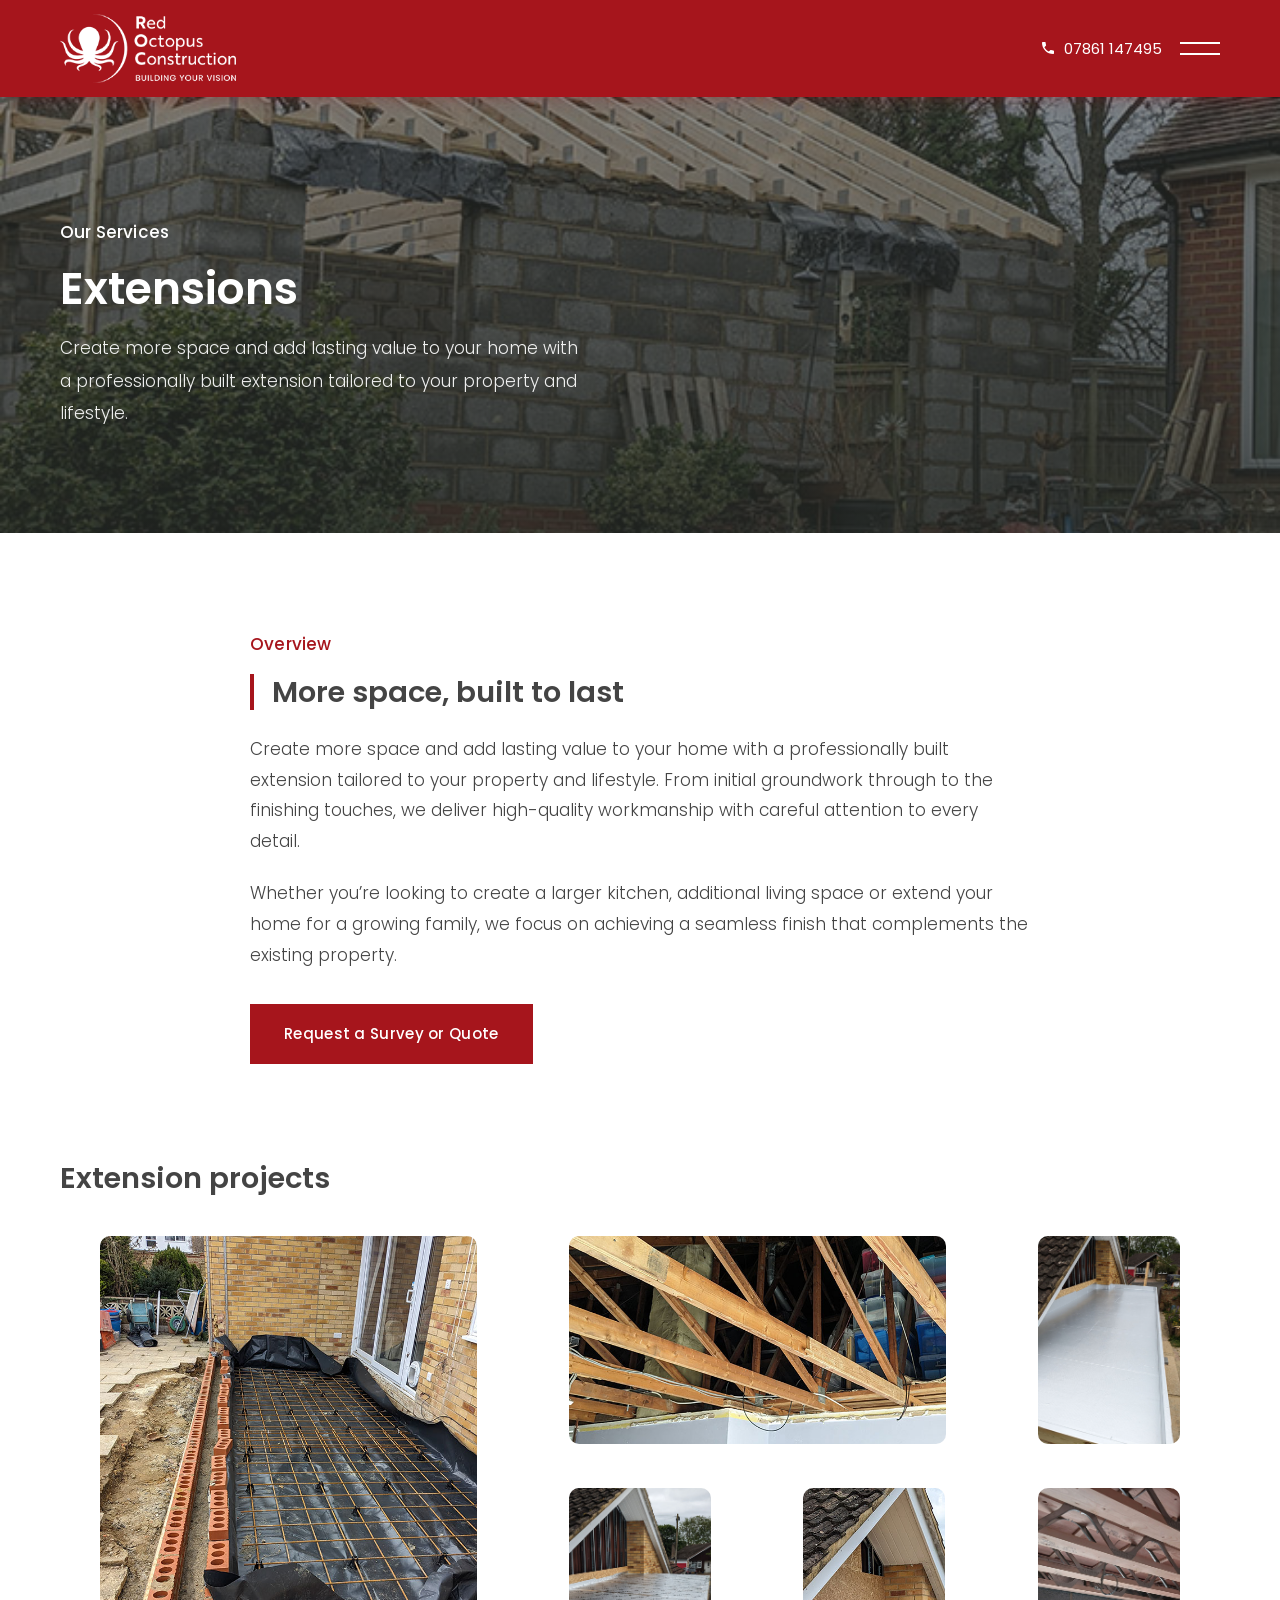
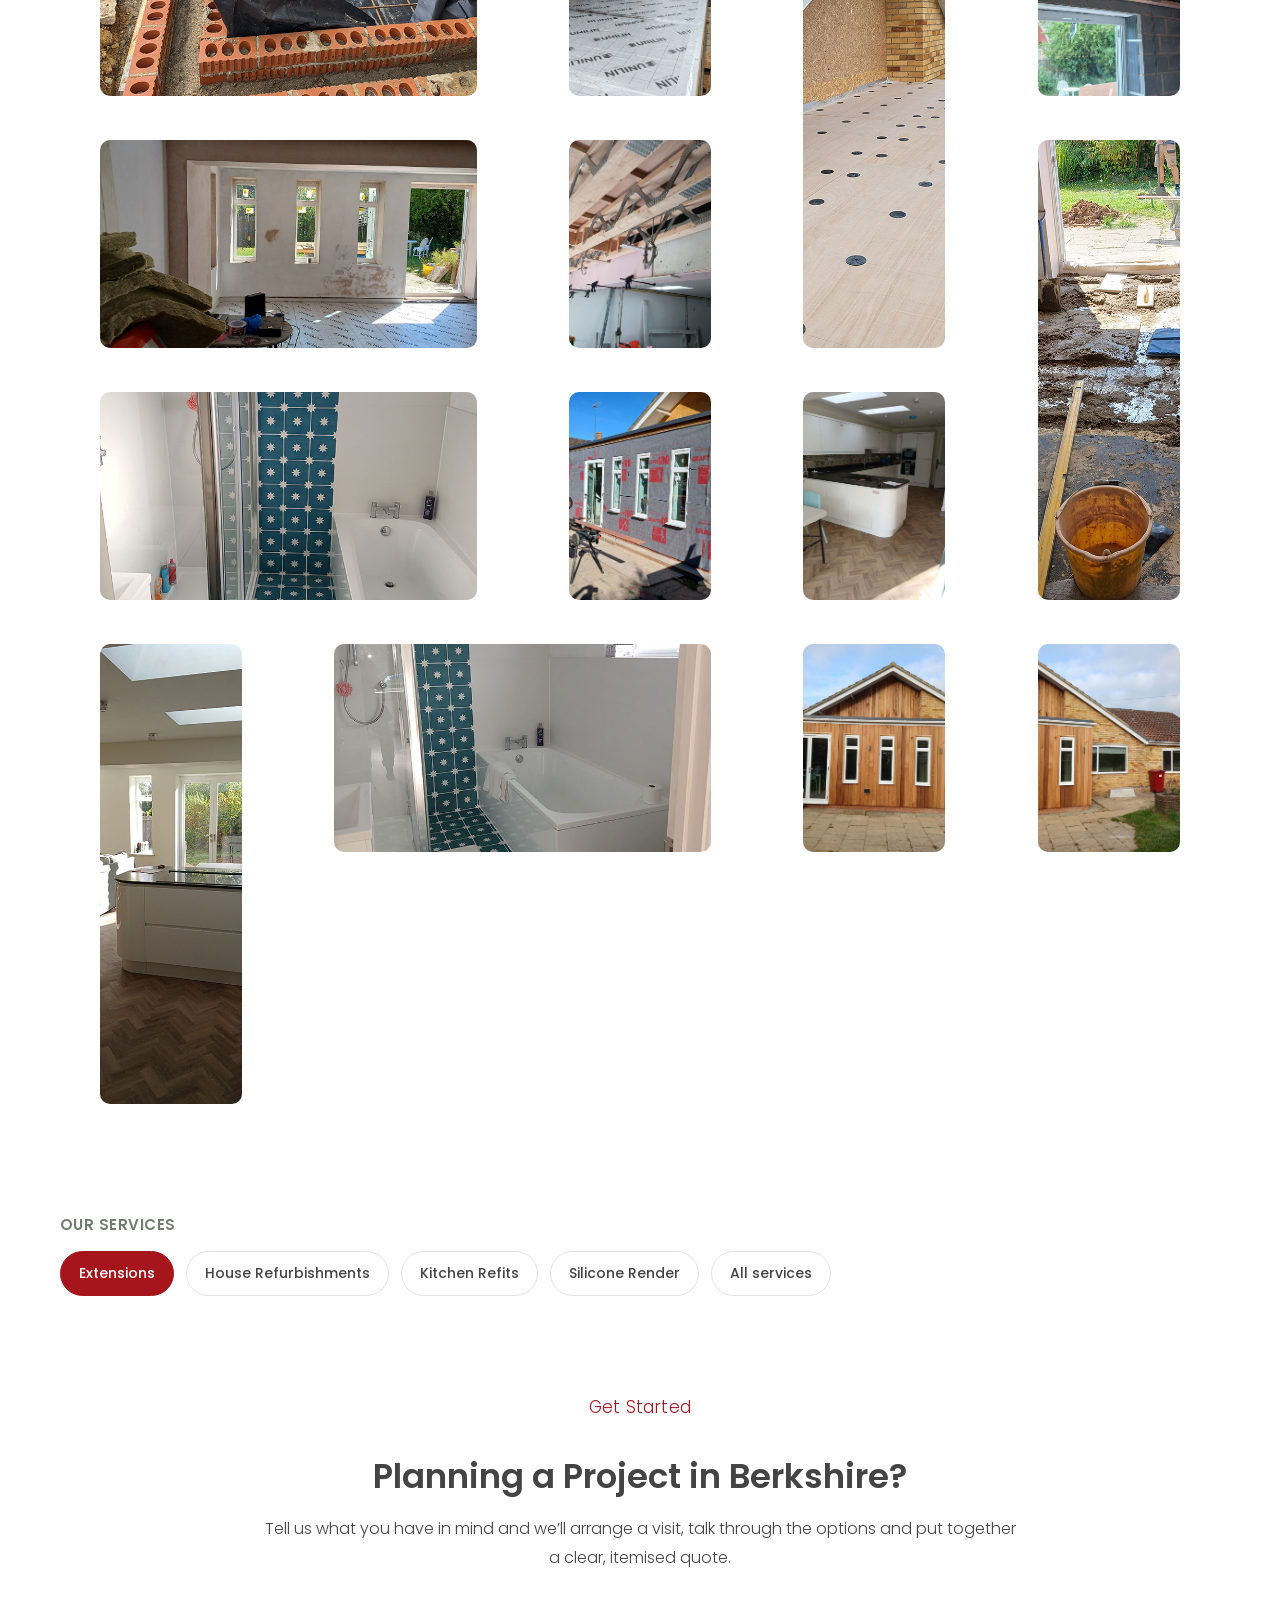
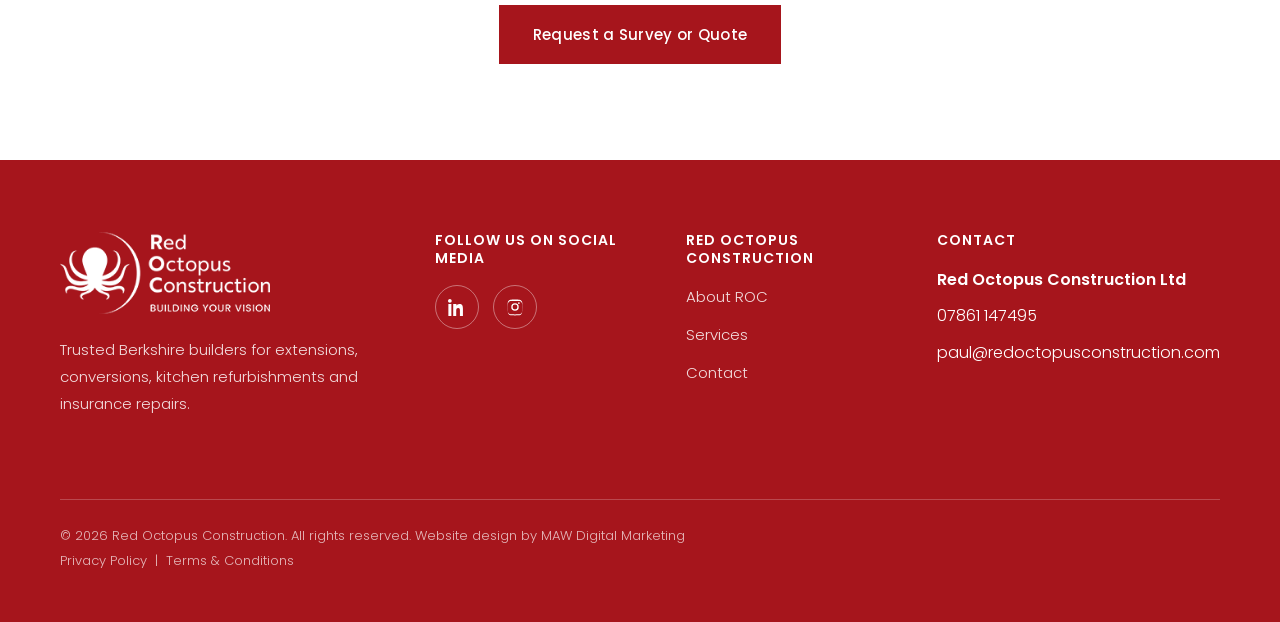
==== extensions.html @ 02b02477 "Initial commit: Red Octopus Construction website Static site (hand-written HTML/CSS, shared styles.c" ====
<!DOCTYPE html>
<html lang="en">
<head>
<meta charset="UTF-8" />
<meta name="viewport" content="width=device-width, initial-scale=1" />
<title>Extensions &mdash; Red Octopus Construction</title>
<meta name="description" content="Professionally built home extensions in Berkshire by Red Octopus Construction, from groundwork to finishing touches." />
<link rel="preconnect" href="https://fonts.googleapis.com" />
<link rel="preconnect" href="https://fonts.gstatic.com" crossorigin />
<link href="https://fonts.googleapis.com/css2?family=Poppins:ital,wght@0,300;0,400;0,500;0,600;0,700;1,400&display=swap" rel="stylesheet" />
<link rel="stylesheet" href="styles.css" />
</head>
<body>
<div class="page">

  <!-- header -->
  <header class="site-header">
    <div class="inner">
      <a class="site-header__link" href="index.html" aria-label="Red Octopus Construction — home">
        <img class="site-header__logo" src="brand_assets/red_octopus_logo_footer.png" alt="Red Octopus Construction" />
      </a>
      <div class="site-header__right">
        <a class="site-header__phone" href="tel:07861147495">
          <svg viewBox="0 0 24 24" aria-hidden="true"><path d="M6.6 10.8c1.4 2.8 3.8 5.1 6.6 6.6l2.2-2.2c.3-.3.7-.4 1-.2 1.1.4 2.3.6 3.6.6.6 0 1 .4 1 1V20c0 .6-.4 1-1 1C10.6 21 3 13.4 3 4c0-.6.4-1 1-1h3.5c.6 0 1 .4 1 1 0 1.2.2 2.4.6 3.6.1.4 0 .8-.3 1L6.6 10.8z"/></svg>
          07861 147495
        </a>
        <button class="menu-btn" type="button" aria-label="Open menu">
          <span></span><span></span>
        </button>
      </div>
    </div>
  </header>

  <!-- page banner -->
  <section class="subhero">
    <div class="subhero__bg" aria-hidden="true" style="background-image:url('brand_assets/extensions.jpg')"></div>
    <div class="inner">
      <p class="eyebrow eyebrow--light">Our Services</p>
      <h1>Extensions</h1>
      <p class="subhero__lead">Create more space and add lasting value to your home with a professionally built extension tailored to your property and lifestyle.</p>
    </div>
  </section>

  <!-- overview -->
  <section class="svcpage">
    <div class="inner">
      <p class="eyebrow">Overview</p>
      <h2 class="h2 h2--rule">More space, built to last</h2>
      <p class="svcpage__lead">Create more space and add lasting value to your home with a professionally built extension tailored to your property and lifestyle. From initial groundwork through to the finishing touches, we deliver high-quality workmanship with careful attention to every detail.</p>
      <p class="svcpage__lead">Whether you&rsquo;re looking to create a larger kitchen, additional living space or extend your home for a growing family, we focus on achieving a seamless finish that complements the existing property.</p>
      <a class="btn btn--primary" href="index.html#quote">Request a Survey or Quote</a>
    </div>
  </section>

  <!-- gallery -->
  <section class="pgallery-wrap">
    <div class="inner">
      <h2 class="h2">Extension projects</h2>
      <div class="pgallery">
        <figure><img src="extensions/extensions01.jpg" alt="Extension work by Red Octopus Construction, photo 1" loading="lazy" /></figure>
        <figure><img src="extensions/extensions02.jpg" alt="Extension work by Red Octopus Construction, photo 2" loading="lazy" /></figure>
        <figure><img src="extensions/extensions03.jpg" alt="Extension work by Red Octopus Construction, photo 3" loading="lazy" /></figure>
        <figure><img src="extensions/extensions04.jpg" alt="Extension work by Red Octopus Construction, photo 4" loading="lazy" /></figure>
        <figure><img src="extensions/extensions05.jpg" alt="Extension work by Red Octopus Construction, photo 5" loading="lazy" /></figure>
        <figure><img src="extensions/extensions06.jpg" alt="Extension work by Red Octopus Construction, photo 6" loading="lazy" /></figure>
        <figure><img src="extensions/extensions07.jpg" alt="Extension work by Red Octopus Construction, photo 7" loading="lazy" /></figure>
        <figure><img src="extensions/extensions08.jpg" alt="Extension work by Red Octopus Construction, photo 8" loading="lazy" /></figure>
        <figure><img src="extensions/extensions09.jpg" alt="Extension work by Red Octopus Construction, photo 9" loading="lazy" /></figure>
        <figure><img src="extensions/extensions10.jpg" alt="Extension work by Red Octopus Construction, photo 10" loading="lazy" /></figure>
        <figure><img src="extensions/extensions11.jpg" alt="Extension work by Red Octopus Construction, photo 11" loading="lazy" /></figure>
        <figure><img src="extensions/extensions12.jpg" alt="Extension work by Red Octopus Construction, photo 12" loading="lazy" /></figure>
        <figure><img src="extensions/extensions13.jpg" alt="Extension work by Red Octopus Construction, photo 13" loading="lazy" /></figure>
        <figure><img src="extensions/extensions14.jpg" alt="Extension work by Red Octopus Construction, photo 14" loading="lazy" /></figure>
        <figure><img src="extensions/extensions15.jpg" alt="Extension work by Red Octopus Construction, photo 15" loading="lazy" /></figure>
        <figure><img src="extensions/extensions16.jpg" alt="Extension work by Red Octopus Construction, photo 16" loading="lazy" /></figure>
      </div>
    </div>
  </section>

  <!-- other services -->
  <section class="svclinks">
    <div class="inner">
      <h2>Our services</h2>
      <ul>
        <li><a href="extensions.html" aria-current="page">Extensions</a></li>
        <li><a href="house-refurbishments.html">House Refurbishments</a></li>
        <li><a href="kitchen-refits.html">Kitchen Refits</a></li>
        <li><a href="silicone-render.html">Silicone Render</a></li>
        <li><a href="services.html">All services</a></li>
      </ul>
    </div>
  </section>

  <!-- cta -->
  <section class="insurance">
    <div class="inner">
      <p class="eyebrow">Get Started</p>
      <h2 class="h2">Planning a Project in Berkshire?</h2>
      <p>Tell us what you have in mind and we&rsquo;ll arrange a visit, talk through the options and put together a clear, itemised quote.</p>
      <a class="btn btn--primary" href="index.html#quote">Request a Survey or Quote</a>
    </div>
  </section>

  <!-- footer -->
  <footer class="site-footer" id="contact">
    <div class="inner">
      <div class="site-footer__brand">
        <img class="site-footer__logo" src="brand_assets/red_octopus_logo_footer.png" alt="Red Octopus Construction" />
        <p class="site-footer__tag">Trusted Berkshire builders for extensions, conversions, kitchen refurbishments and insurance repairs.</p>
      </div>

      <div class="fgroup">
        <h4>Follow Us on Social Media</h4>
        <div class="fsocial">
          <a href="#" aria-label="LinkedIn">
            <svg viewBox="0 0 24 24" aria-hidden="true"><path d="M4.98 3.5A2.5 2.5 0 1 1 0 3.5a2.5 2.5 0 0 1 4.98 0zM.5 8h4V24h-4V8zm7 0h3.8v2.2h.05c.53-1 1.83-2.2 3.77-2.2 4.03 0 4.78 2.65 4.78 6.1V24h-4v-6.9c0-1.65-.03-3.77-2.3-3.77-2.3 0-2.65 1.8-2.65 3.65V24h-4V8z"/></svg>
          </a>
          <a href="#" aria-label="Instagram">
            <svg viewBox="0 0 24 24" aria-hidden="true"><path d="M12 2.16c3.2 0 3.58.01 4.85.07 1.17.05 1.8.25 2.23.42.56.22.96.48 1.38.9.42.42.68.82.9 1.38.17.42.37 1.06.42 2.23.06 1.27.07 1.65.07 4.85s-.01 3.58-.07 4.85c-.05 1.17-.25 1.8-.42 2.23-.22.56-.48.96-.9 1.38-.42.42-.82.68-1.38.9-.42.17-1.06.37-2.23.42-1.27.06-1.65.07-4.85.07s-3.58-.01-4.85-.07c-1.17-.05-1.8-.25-2.23-.42a3.7 3.7 0 0 1-1.38-.9 3.7 3.7 0 0 1-.9-1.38c-.17-.42-.37-1.06-.42-2.23-.06-1.27-.07-1.65-.07-4.85s.01-3.58.07-4.85c.05-1.17.25-1.8.42-2.23.22-.56.48-.96.9-1.38.42-.42.82-.68 1.38-.9.42-.17 1.06-.37 2.23-.42C8.42 2.17 8.8 2.16 12 2.16zm0 1.8c-3.15 0-3.5.01-4.74.07-1.14.05-1.76.24-2.17.4-.55.21-.94.47-1.35.88-.41.41-.67.8-.88 1.35-.16.41-.35 1.03-.4 2.17-.06 1.24-.07 1.6-.07 4.74s.01 3.5.07 4.74c.05 1.14.24 1.76.4 2.17.21.55.47.94.88 1.35.41.41.8.67 1.35.88.41.16 1.03.35 2.17.4 1.24.06 1.6.07 4.74.07s3.5-.01 4.74-.07c1.14-.05 1.76-.24 2.17-.4.55-.21.94-.47 1.35-.88.41-.41.67-.8.88-1.35.16-.41.35-1.03.4-2.17.06-1.24.07-1.6.07-4.74s-.01-3.5-.07-4.74c-.05-1.14-.24-1.76-.4-2.17a3.6 3.6 0 0 0-.88-1.35 3.6 3.6 0 0 0-1.35-.88c-.41-.16-1.03-.35-2.17-.4-1.24-.06-1.6-.07-4.74-.07zm0 3.06a4.98 4.98 0 1 1 0 9.96 4.98 4.98 0 0 1 0-9.96zm0 8.22a3.24 3.24 0 1 0 0-6.48 3.24 3.24 0 0 0 0 6.48zm6.34-8.42a1.16 1.16 0 1 1-2.32 0 1.16 1.16 0 0 1 2.32 0z"/></svg>
          </a>
        </div>
      </div>

      <div class="fgroup">
        <h4>Red Octopus Construction</h4>
        <nav class="fnav">
          <a href="index.html#about">About ROC</a>
          <a href="services.html">Services</a>
          <a href="index.html#quote">Contact</a>
        </nav>
      </div>

      <div class="fgroup fcontact">
        <h4>Contact</h4>
        <span>Red Octopus Construction Ltd</span>
        <a href="tel:07861147495">07861 147495</a>
        <a href="mailto:paul@redoctopusconstruction.com">paul@redoctopusconstruction.com</a>
      </div>

      <p class="site-footer__legal">
        &copy; 2026 Red Octopus Construction. All rights reserved. Website design by MAW Digital Marketing<br />
        <a href="#">Privacy Policy</a> &nbsp;|&nbsp; <a href="#">Terms &amp; Conditions</a>
      </p>
    </div>
  </footer>

</div>
</body>
</html>
---- styles.css ----
:root{
  /* brand kit palette */
  --red:#a6151c;
  --red-dark:#8c1117;
  --sage:#9ba297;
  --sage-dark:#727d72;
  --ink:#444444;
  --white:#ffffff;
  --soft:#f1f2f0;
  --hairline:#e2e4e0;

  --ff:'Poppins','Helvetica Neue',Helvetica,Arial,sans-serif;

  --pad-x:24px;
  --sec-y:66px;
  --maxw:1160px;
}

*,*::before,*::after{box-sizing:border-box;}
html{-webkit-text-size-adjust:100%;}
html,body{overflow-x:hidden;}
body{
  margin:0;
  width:100%;
  max-width:100%;
  font-family:var(--ff);
  font-size:16px;
  font-weight:400;
  line-height:1.8;
  color:var(--ink);
  background:var(--white);
  -webkit-font-smoothing:antialiased;
  -moz-osx-font-smoothing:grayscale;
}
img{display:block;max-width:100%;}
a{color:inherit;text-decoration:none;}
h1,h2,h3,h4{font-family:var(--ff);color:var(--ink);margin:0;line-height:1.25;font-weight:600;overflow-wrap:break-word;}
p{margin:0;overflow-wrap:break-word;}

.page{width:100%;position:relative;overflow:hidden;background:var(--white);}
.inner{width:100%;max-width:var(--maxw);margin:0 auto;}

/* shared bits ---------------------------------------------------- */
.eyebrow{
  font-family:var(--ff);
  font-weight:500;
  font-size:17px;
  letter-spacing:.01em;
  color:var(--red);
  margin:0 0 14px;
}
.eyebrow--light{color:#fff;}
.h2{
  font-weight:600;
  font-size:29px;
  line-height:1.25;
  letter-spacing:0;
  margin:0 0 24px;
}
.h2--rule{
  border-left:4px solid var(--red);
  padding-left:18px;
}
.btn{
  display:inline-block;
  font-family:var(--ff);
  font-weight:500;
  font-size:15px;
  line-height:1.3;
  padding:20px 34px;
  border:0;
  border-radius:0;
  cursor:pointer;
  text-align:left;
  letter-spacing:.02em;
  transition:transform .25s ease, background-color .25s ease, color .25s ease;
}
.btn--primary{background:var(--red);color:#fff;}
.btn--primary:hover{background:var(--red-dark);transform:translateY(-2px);}
.btn--light{background:#fff;color:var(--red);}
.btn--light:hover{transform:translateY(-2px);color:var(--red-dark);}
a:focus-visible,button:focus-visible,input:focus-visible,select:focus-visible,textarea:focus-visible{outline:2px solid var(--red);outline-offset:3px;}

.icon{width:58px;height:58px;stroke:var(--red);stroke-width:1.5;fill:none;stroke-linecap:round;stroke-linejoin:round;}

/* header -------------------------------------------------------- */
.site-header{
  position:relative;
  z-index:5;
  background:var(--red);
  padding:14px var(--pad-x);
  box-shadow:0 6px 20px -10px rgba(140,17,23,.55);
}
.site-header .inner{
  display:flex;
  align-items:center;
  justify-content:space-between;
  gap:14px;
}
.site-header__logo{width:150px;flex:none;}
.site-header__link{display:inline-flex;}
.site-header__link:focus-visible{outline:2px solid #fff;outline-offset:4px;}
.site-header__right{display:flex;align-items:center;gap:18px;}
.site-header__phone{
  display:inline-flex;align-items:center;gap:8px;
  color:#fff;font-family:var(--ff);font-weight:400;font-size:15px;white-space:nowrap;
}
.site-header__phone svg{width:16px;height:16px;fill:#fff;flex:none;}
.site-header__phone:hover{color:rgba(255,255,255,.72);}
.menu-btn{
  background:none;border:0;padding:10px 0;cursor:pointer;
  display:flex;flex-direction:column;gap:9px;width:40px;flex:none;
}
.menu-btn span{display:block;height:2px;width:100%;background:#fff;}

/* hero --------------------------------------------------------- */
.hero{
  position:relative;
  color:#fff;
  padding:84px var(--pad-x) 52px;
  overflow:hidden;
  isolation:isolate;
}
.hero__slides{position:absolute;inset:0;z-index:-2;background:#3a3d3a;}
.hero__slide{
  position:absolute;inset:0;
  background-size:cover;background-position:center;
  opacity:0;
  transition:opacity 1.1s ease;
}
.hero__slide.is-active{opacity:1;}
.hero::before{
  content:"";position:absolute;inset:0;z-index:-1;
  background:linear-gradient(180deg, rgba(52,56,52,.5), rgba(38,42,38,.76));
}
.hero h1{
  font-weight:600;
  font-size:32px;
  line-height:1.3;
  color:#fff;
  margin:0 0 20px;
  max-width:640px;
}
.hero__lead{
  font-size:15px;
  font-weight:300;
  line-height:1.9;
  color:rgba(255,255,255,.92);
  margin:0 0 36px;
  max-width:520px;
}
.hero__actions{display:flex;flex-direction:column;align-items:flex-start;gap:14px;}
.hero__actions .btn{width:88%;}
.hero__nav{
  display:flex;gap:16px;justify-content:flex-end;margin-top:34px;
}
.round-btn{
  width:60px;height:60px;border-radius:50%;background:#fff;border:0;
  display:flex;align-items:center;justify-content:center;cursor:pointer;
  transition:transform .25s ease;
}
.round-btn:hover{transform:translateY(-2px);}
.round-btn svg{width:22px;height:22px;stroke:var(--red);stroke-width:2;fill:none;stroke-linecap:round;stroke-linejoin:round;}

/* sub-page banner (interior pages) ---------------------------- */
.subhero{
  position:relative;
  color:#fff;
  padding:76px var(--pad-x) 62px;
  background:#3a3d3a;
  overflow:hidden;
  isolation:isolate;
}
.subhero__bg{
  position:absolute;inset:0;z-index:-2;
  background-size:cover;background-position:center;
}
.subhero::before{
  content:"";position:absolute;inset:0;z-index:-1;
  background:linear-gradient(180deg, rgba(52,56,52,.55), rgba(38,42,38,.8));
}
.subhero h1{
  font-weight:600;
  font-size:32px;
  line-height:1.25;
  color:#fff;
  margin:0 0 16px;
  max-width:640px;
}
.subhero__lead{
  font-size:15px;
  font-weight:300;
  line-height:1.9;
  color:rgba(255,255,255,.92);
  margin:0;
  max-width:520px;
}

/* about ------------------------------------------------------- */
.about{
  position:relative;
  padding:var(--sec-y) var(--pad-x);
  background:linear-gradient(180deg, var(--soft) 0%, #ffffff 58%);
  overflow:hidden;
}
.about__head{display:flex;flex-direction:column;align-items:center;text-align:center;margin-bottom:18px;}
.about__eyebrow{
  display:inline-flex;align-items:center;gap:8px;
  font-family:var(--ff);font-weight:500;font-size:13px;letter-spacing:.14em;
  text-transform:uppercase;color:var(--red);margin-bottom:12px;
}
.about__eyebrow svg{width:15px;height:15px;stroke:currentColor;stroke-width:2;fill:none;stroke-linecap:round;stroke-linejoin:round;}
.about__title{font-weight:300;font-size:36px;letter-spacing:-.01em;color:var(--ink);margin:0 0 16px;}
.about__rule{display:block;width:88px;height:3px;background:var(--red);}
.about.anim-armed .about__rule{width:0;}
.about.anim-armed.is-in .about__rule{width:88px;transition:width .9s ease .15s;}

.about__intro{
  max-width:620px;margin:0 auto 54px;text-align:center;
  font-weight:300;color:var(--ink);
}

.about__grid{display:grid;grid-template-columns:1fr;gap:42px;}
.about__col{display:flex;flex-direction:column;gap:38px;}

/* strength / service item */
.svc{display:flex;flex-direction:column;}
.svc__head{display:flex;align-items:center;gap:14px;margin-bottom:12px;}
.svc__icon{
  position:relative;flex:none;
  width:48px;height:48px;border-radius:12px;
  background:rgba(166,21,28,.10);
  display:flex;align-items:center;justify-content:center;
  color:var(--red);
  transition:background-color .3s ease, transform .3s ease;
}
.svc__icon svg{width:22px;height:22px;stroke:currentColor;stroke-width:1.6;fill:none;stroke-linecap:round;stroke-linejoin:round;}
.svc:hover .svc__icon{background:rgba(166,21,28,.18);transform:rotate(-6deg);}
.svc__head h3{font-size:19px;font-weight:600;color:var(--ink);transition:color .3s ease;}
.svc:hover .svc__head h3{color:var(--red);}
.svc__text{margin:0;padding-left:62px;font-size:14px;font-weight:300;line-height:1.7;color:var(--ink);}

/* centre figure */
.about__figure{position:relative;isolation:isolate;order:-1;align-self:center;width:100%;max-width:320px;margin:0 auto 8px;}
.about__frame{position:relative;border-radius:8px;overflow:hidden;box-shadow:0 30px 60px -30px rgba(68,68,68,.45);}
.about__frame img{width:100%;height:380px;object-fit:cover;}
.about__figovl{
  position:absolute;inset:0;
  background:linear-gradient(to top, rgba(58,61,58,.6), rgba(58,61,58,0) 55%);
  display:flex;align-items:flex-end;justify-content:center;padding:18px;
}
.about__figbtn{
  display:inline-flex;align-items:center;gap:8px;
  background:#fff;color:var(--red);
  font-family:var(--ff);font-weight:500;font-size:13px;
  padding:11px 18px;border-radius:999px;
  transition:transform .25s ease, color .25s ease;
}
.about__figbtn svg{width:15px;height:15px;stroke:currentColor;stroke-width:2;fill:none;stroke-linecap:round;stroke-linejoin:round;}
.about__figbtn:hover{transform:translateY(-2px);color:var(--red-dark);}
.about__figframe{position:absolute;inset:-12px;border:3px solid var(--sage);border-radius:8px;}
.about__accent{position:absolute;border-radius:50%;pointer-events:none;}
.about__accent--1{width:70px;height:70px;background:rgba(166,21,28,.10);top:-26px;right:-28px;}
.about__accent--2{width:88px;height:88px;background:rgba(155,162,151,.24);bottom:-30px;left:-32px;}

/* stats */
.about__stats{margin-top:60px;display:grid;grid-template-columns:1fr;gap:18px;}
.stat{
  background:#fff;border:1px solid var(--hairline);border-radius:14px;
  padding:26px 20px;text-align:center;
  display:flex;flex-direction:column;align-items:center;
  transition:transform .25s ease, box-shadow .25s ease;
}
.stat:hover{transform:translateY(-4px);box-shadow:0 22px 40px -28px rgba(68,68,68,.3);}
.stat__icon{
  width:54px;height:54px;border-radius:50%;background:var(--soft);
  display:flex;align-items:center;justify-content:center;color:var(--red);margin-bottom:14px;
}
.stat__icon svg{width:24px;height:24px;stroke:currentColor;stroke-width:1.6;fill:none;stroke-linecap:round;stroke-linejoin:round;}
.stat__num{font-family:var(--ff);font-weight:700;font-size:30px;line-height:1;color:var(--ink);}
.stat__label{margin:8px 0 0;font-size:13px;font-weight:400;line-height:1.5;color:var(--ink);}
.stat__rule{width:38px;height:2px;background:var(--red);margin-top:14px;transition:width .3s ease;}
.stat:hover .stat__rule{width:60px;}

/* cta band */
.about__cta{
  margin-top:54px;
  background:var(--red);color:#fff;
  border-radius:16px;padding:32px 28px;
  display:flex;flex-direction:column;gap:20px;
}
.about__cta h3{font-size:22px;font-weight:600;color:#fff;margin:0 0 6px;}
.about__cta p{color:rgba(255,255,255,.88);font-weight:300;margin:0;}
.about__cta .btn{align-self:flex-start;}

/* services (sage) ----------------------------------------- */
.services{background:var(--sage);padding:var(--sec-y) var(--pad-x);position:relative;overflow:hidden;color:#fff;}
.services__head{text-align:center;position:relative;margin-bottom:16px;z-index:1;}
.services__head .h2{margin-bottom:0;position:relative;z-index:1;color:#fff;}
.services__head .eyebrow{position:relative;z-index:1;}
.deco{position:absolute;border:1px solid rgba(255,255,255,.22);pointer-events:none;z-index:0;}
.deco--1{width:130px;height:130px;left:-6px;top:14px;}
.deco--2{width:106px;height:64px;right:-6px;top:2px;}
.deco--3{width:106px;height:64px;right:-6px;bottom:-4px;}
.services__more{text-align:center;margin-top:34px;}

/* service / gallery cards (project-card style) ----------- */
.sgrid{
  display:grid;
  grid-template-columns:1fr;
  gap:22px;
  margin-top:28px;
}
.scard{
  position:relative;
  display:flex;
  flex-direction:column;
  overflow:hidden;
  border-radius:16px;
  border:1px solid var(--hairline);
  background:#fff;
  color:var(--ink);
  box-shadow:0 1px 2px rgba(68,68,68,.08);
  transition:transform .5s cubic-bezier(.16,1,.3,1), box-shadow .5s ease;
}
.scard:hover{
  transform:translateY(-8px);
  box-shadow:0 34px 60px -34px rgba(166,21,28,.30), 0 14px 26px -20px rgba(68,68,68,.22);
}
.scard__media{aspect-ratio:16 / 9;overflow:hidden;background:#e9ebe7;}
.scard__media img{
  width:100%;height:100%;
  object-fit:cover;
  transition:transform .7s cubic-bezier(.16,1,.3,1);
}
.scard:hover .scard__media img{transform:scale(1.08);}
.scard__body{display:flex;flex-direction:column;flex:1;padding:26px 24px 24px;}
.scard__body h3{font-size:21px;font-weight:600;margin:0;color:var(--ink);transition:color .3s ease;}
.scard:hover .scard__body h3{color:var(--red);}
.scard__body p{margin:12px 0 0;flex:1;font-weight:300;font-size:15px;line-height:1.7;color:var(--sage-dark);}
.scard__cta{
  align-self:flex-start;
  margin-top:18px;
  display:inline-flex;
  align-items:center;
  gap:8px;
  font-family:var(--ff);
  font-weight:500;
  font-size:14px;
  letter-spacing:.01em;
  color:var(--red);
}
.scard__cta svg{
  width:16px;height:16px;flex:none;
  stroke:currentColor;stroke-width:2;fill:none;stroke-linecap:round;stroke-linejoin:round;
  transition:transform .3s ease;
}
.scard__cta:hover{color:var(--red-dark);text-decoration:underline;}
.scard:hover .scard__cta svg,
.scard__cta:hover svg{transform:translateX(4px);}
.scard__cta:focus-visible{outline:2px solid var(--red);outline-offset:3px;}

/* services gallery page --------------------------------- */
.gallery{background:var(--soft);padding:var(--sec-y) var(--pad-x);}
.gallery__head .h2{margin-bottom:14px;}
.gallery__head p{font-weight:300;max-width:640px;}

/* why (sage dark) --------------------------------------- */
.why{background:var(--sage-dark);color:#fff;text-align:center;padding:58px var(--pad-x);}
.why__item{padding:26px 0;}
.why__item svg{width:62px;height:62px;stroke:#fff;stroke-width:1.4;fill:none;stroke-linecap:round;stroke-linejoin:round;margin:0 auto 16px;}
.why__item h3{font-family:var(--ff);font-weight:500;font-size:20px;color:#fff;margin:0 0 12px;}
.why__rule{width:110px;height:1px;background:rgba(255,255,255,.35);margin:0 auto 14px;}
.why__item p{font-size:14px;font-weight:300;line-height:1.7;color:rgba(255,255,255,.8);max-width:300px;margin:0 auto;}

/* how it works ----------------------------------------- */
.process{background:var(--soft);padding:var(--sec-y) var(--pad-x);}
.process__head{text-align:center;margin-bottom:8px;}
.process__head .h2{margin-bottom:0;}
.pcard{
  position:relative;
  background:#fff;
  padding:42px 26px 38px;
  margin-top:24px;
  box-shadow:0 24px 40px -30px rgba(68,68,68,.28);
  overflow:hidden;
}
.pcard svg{width:56px;height:56px;stroke:var(--ink);stroke-width:1.5;fill:none;stroke-linecap:round;stroke-linejoin:round;margin-bottom:20px;}
.pcard h3{font-size:23px;font-weight:600;margin:0 0 16px;}
.pcard__rule{height:1px;background:var(--hairline);margin:0 0 18px;}
.pcard p{margin:0;font-weight:300;}
.pcard__num{
  position:absolute;right:22px;bottom:6px;
  font-family:var(--ff);font-weight:700;font-size:52px;color:#e9eae7;line-height:1;
}

/* insurance cta --------------------------------------- */
.insurance{padding:var(--sec-y) var(--pad-x);text-align:center;}
.insurance .inner{max-width:760px;}
.insurance .h2{margin-bottom:18px;}
.insurance p{margin:0 auto 32px;font-weight:300;}
.insurance .btn{width:78%;max-width:320px;}

/* service sub-page -------------------------------------- */
.svcpage{padding:var(--sec-y) var(--pad-x);}
.svcpage .inner{max-width:780px;}
.svcpage__lead{margin:0 0 22px;font-weight:300;}
.svcpage__lead:last-of-type{margin-bottom:0;}
.svcpage .btn{margin-top:34px;}

.pgallery-wrap{padding:0 var(--pad-x) var(--sec-y);}
.pgallery-wrap .inner{max-width:var(--maxw);}
.pgallery-wrap .h2{margin-bottom:24px;}

/* photo gallery (dense masonry grid) */
.pgallery{
  display:grid;
  grid-template-columns:repeat(auto-fit,minmax(12.5rem,1fr));
  grid-auto-rows:12.5rem;
  grid-auto-flow:dense;
  gap:.75rem;
}
.pgallery figure{
  container:figure / inline-size;
  overflow:hidden;
  border-radius:10px;
  display:grid;
  grid-template-columns:minmax(0,1fr);
  grid-template-rows:minmax(0,1fr);
  background:#e9ebe7;
}
.pgallery img{
  inline-size:100%;
  block-size:100%;
  object-fit:cover;
  grid-area:1 / 1 / -1 / -1;
  transition:scale 1s ease-in-out;
}
.pgallery figure:hover img{scale:1.125;}
@media (min-width:601px){
  .pgallery figure:nth-child(1){grid-area:span 2 / span 2;}
  .pgallery figure:nth-child(4n + 1){grid-row:span 2;}
  .pgallery figure:nth-child(4n + 2){grid-column:span 2;}
}

/* other-services cross-links */
.svclinks{padding:0 var(--pad-x);}
.svclinks .inner{max-width:var(--maxw);}
.svclinks h2{font-size:15px;font-weight:600;letter-spacing:.03em;text-transform:uppercase;color:var(--sage-dark);margin:0 0 16px;}
.svclinks ul{list-style:none;margin:0;padding:0;display:flex;flex-wrap:wrap;gap:10px 12px;}
.svclinks a{
  display:inline-flex;align-items:center;
  border:1px solid var(--hairline);border-radius:999px;
  padding:9px 18px;font-size:14px;font-weight:500;color:var(--ink);
  transition:border-color .2s ease, color .2s ease, background-color .2s ease;
}
.svclinks a:hover{border-color:var(--red);color:var(--red);background:var(--soft);}
.svclinks a[aria-current="page"]{background:var(--red);border-color:var(--red);color:#fff;}

/* quote / survey form -------------------------------- */
.quote{background:var(--soft);padding:var(--sec-y) var(--pad-x);}
.quote .inner{max-width:780px;}
.quote__lead{margin:0 0 34px;font-size:16px;font-weight:300;line-height:1.6;}
.qform{display:flex;flex-direction:column;gap:18px;}
.qform .row{display:flex;gap:16px;}
.qform .row .field{flex:1;min-width:0;}
.field{display:flex;flex-direction:column;}
.qform label{
  font-family:var(--ff);font-weight:500;font-size:12px;letter-spacing:.05em;
  text-transform:uppercase;color:var(--ink);margin-bottom:8px;
}
.qform input,.qform select,.qform textarea{
  width:100%;padding:15px 15px;border:1px solid var(--hairline);border-radius:0;
  background:#fff;font-family:var(--ff);font-size:15px;font-weight:300;color:var(--ink);
  transition:border-color .2s ease;
}
.qform textarea{min-height:130px;resize:vertical;}
.qform input:focus,.qform select:focus,.qform textarea:focus{outline:none;border-color:var(--red);}
.qform input::placeholder,.qform textarea::placeholder{color:#a9a9a4;}
.qform button{align-self:flex-start;margin-top:6px;}
.qform__note{font-size:12px;font-weight:300;color:var(--sage-dark);margin:12px 0 0;}
.qform__note a{color:var(--red);}

/* footer (red) -------------------------------------- */
.site-footer{background:var(--red);color:rgba(255,255,255,.85);padding:54px var(--pad-x) 44px;}
.site-footer__logo{width:210px;margin:0 0 22px;}
.site-footer__tag{font-size:15px;font-weight:300;line-height:1.8;margin:0 0 26px;max-width:340px;}
.site-footer h4{
  font-family:var(--ff);color:#fff;font-size:14px;font-weight:600;
  text-transform:uppercase;letter-spacing:.07em;margin:0 0 16px;
}
.fgroup{border-top:1px solid rgba(255,255,255,.22);padding:24px 0;}
.fnav{display:flex;flex-direction:column;gap:11px;}
.fnav a{font-size:15px;font-weight:300;transition:opacity .2s ease;}
.fnav a:hover{opacity:.7;}
.fcontact a,.fcontact span{display:block;color:#fff;font-family:var(--ff);font-size:16px;font-weight:300;margin-bottom:8px;}
.fcontact span{font-weight:600;}
.fsocial{display:flex;gap:14px;margin-top:18px;}
.fsocial a{
  width:44px;height:44px;border:1px solid rgba(255,255,255,.4);border-radius:50%;
  display:flex;align-items:center;justify-content:center;transition:background-color .2s ease;
}
.fsocial a:hover{background:#fff;}
.fsocial svg{width:18px;height:18px;fill:#fff;transition:fill .2s ease;}
.fsocial a:hover svg{fill:var(--red);}
.site-footer__legal{font-size:13px;font-weight:300;line-height:1.9;margin:24px 0 0;color:rgba(255,255,255,.7);}
.site-footer__legal a:hover{opacity:.7;}

/* ======================= desktop ======================= */
@media (min-width:560px){
  .about__stats{grid-template-columns:repeat(2,1fr);}
}

@media (min-width:760px){
  .sgrid{grid-template-columns:repeat(2,1fr);gap:26px;}
}

@media (min-width:860px){
  :root{--pad-x:48px;--sec-y:96px;}

  .deco{display:none;}

  /* header + hero */
  .site-header__logo{width:176px;}
  .hero{padding:132px var(--pad-x) 130px;}
  .hero h1{font-size:50px;line-height:1.18;margin-bottom:24px;max-width:840px;}
  .hero__lead{font-size:17px;margin-bottom:40px;}
  .hero__actions{flex-direction:row;flex-wrap:wrap;gap:16px;}
  .hero__actions .btn{width:auto;}
  .hero__nav{margin-top:44px;}

  /* sub-page banner */
  .subhero{padding:120px var(--pad-x) 104px;}
  .subhero h1{font-size:44px;}
  .subhero__lead{font-size:17px;}

  /* about: 3-column grid around centre figure */
  .about__title{font-size:46px;}
  .about__grid{grid-template-columns:1fr minmax(240px,300px) 1fr;gap:40px;align-items:start;}
  .about__col{gap:46px;}
  .about__figure{order:0;margin:16px 0 0;align-self:start;}
  .about__stats{grid-template-columns:repeat(4,1fr);gap:22px;}
  .about__cta{
    flex-direction:row;align-items:center;justify-content:space-between;
    padding:34px 40px;gap:28px;
  }
  .about__cta .btn{align-self:auto;flex:none;}

  /* services */
  .services__head{margin-bottom:20px;}
  .services__head .h2{font-size:34px;}

  /* gallery head */
  .gallery__head .h2{font-size:34px;}

  /* why: 4 across */
  .why .inner{display:grid;grid-template-columns:repeat(4,1fr);gap:28px;}
  .why__item{padding:0;}

  /* process: 3 across */
  .process__head .h2{font-size:34px;}
  .process__list{display:grid;grid-template-columns:repeat(3,1fr);gap:24px;margin-top:28px;}
  .pcard{margin-top:0;}

  /* insurance */
  .insurance .h2{font-size:34px;}
  .insurance .btn{width:auto;max-width:none;}

  /* service sub-page */
  .svcpage__lead{font-size:17px;}
  .pgallery{grid-auto-rows:15rem;}

  /* form: two-up rows */
  .qform .row--wide{display:flex;gap:16px;}
  .qform .row--wide .field{flex:1;min-width:0;}
  .quote .h2{font-size:34px;}

  /* footer columns */
  .site-footer{padding:72px var(--pad-x) 48px;}
  .site-footer .inner{
    display:grid;
    grid-template-columns:1.6fr 1fr 1fr 1.2fr;
    gap:44px;
    align-items:start;
  }
  .site-footer__brand{grid-column:1;}
  .fgroup{border-top:0;padding:0;}
  .site-footer__legal{grid-column:1 / -1;border-top:1px solid rgba(255,255,255,.22);padding-top:24px;margin-top:12px;}
}

@media (min-width:1200px){
  .hero h1{font-size:58px;}
}

@media (prefers-reduced-motion:reduce){
  *{transition:none!important;}
}
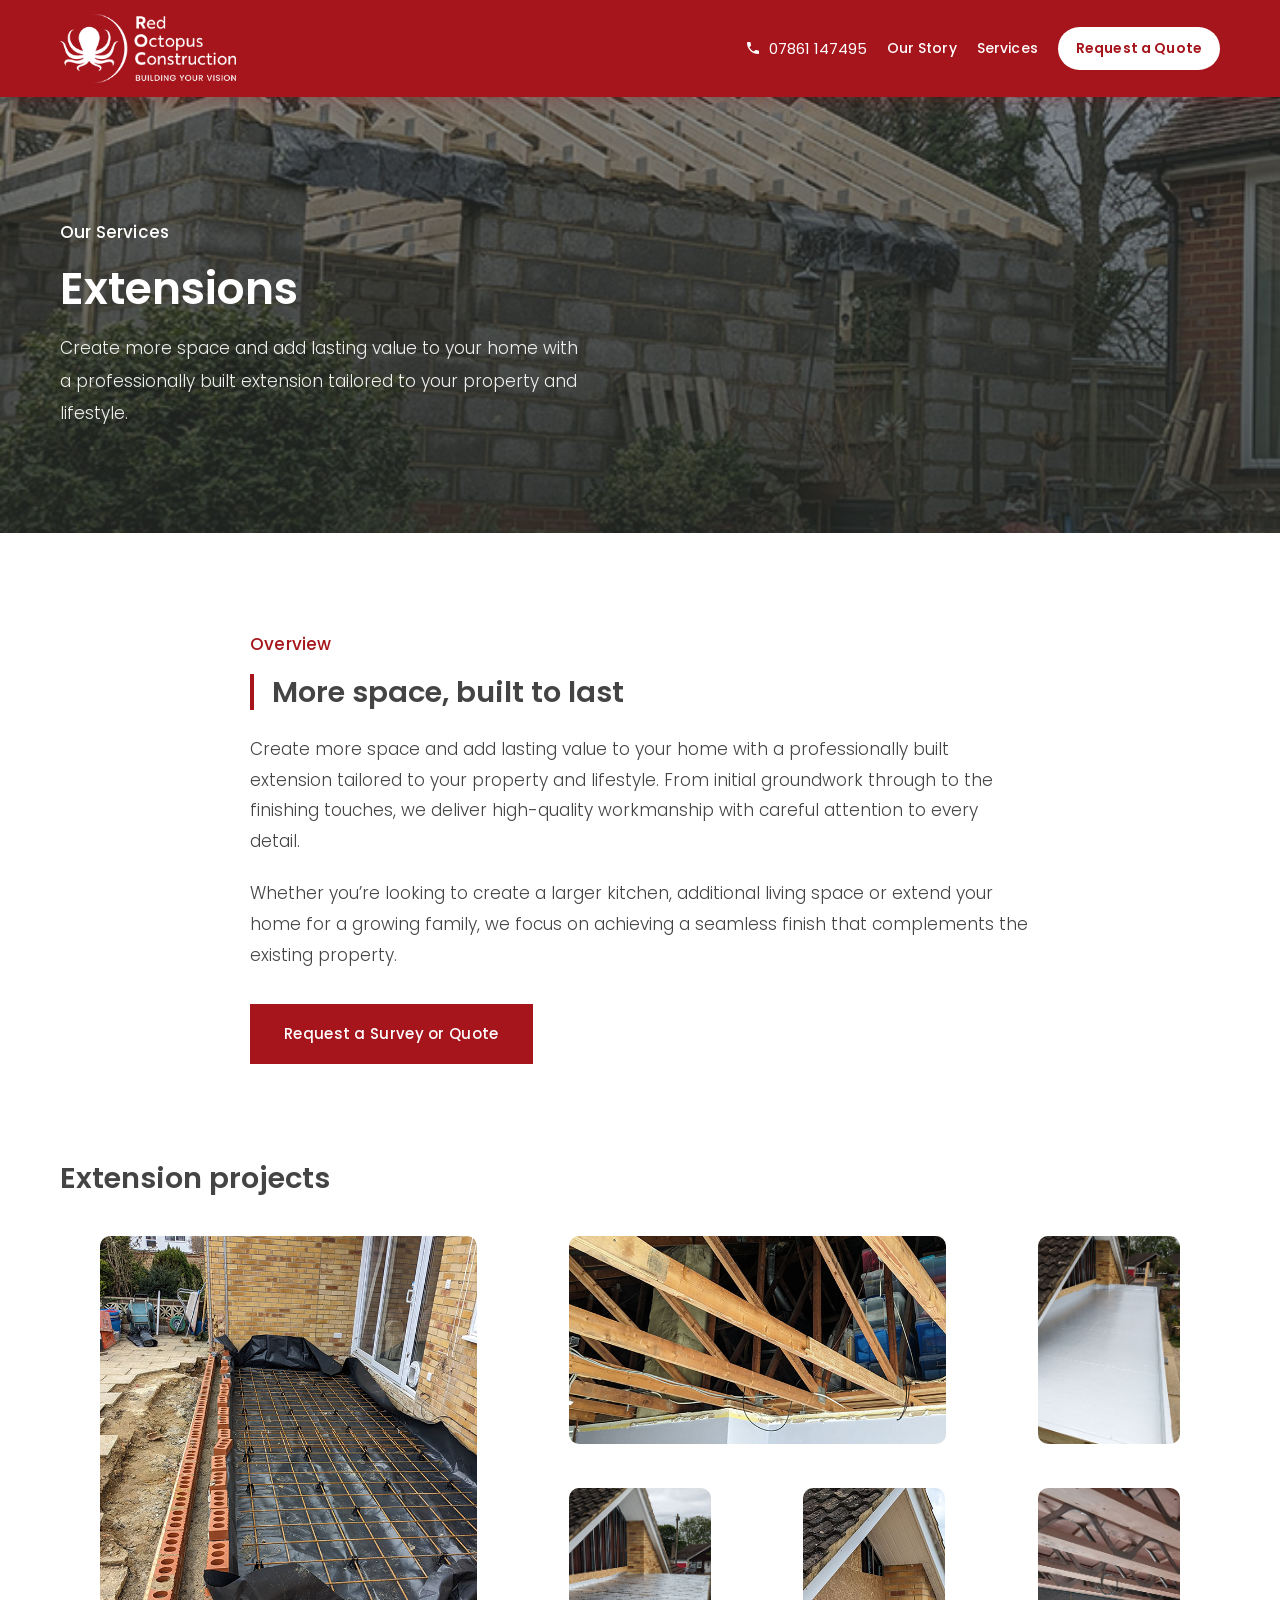
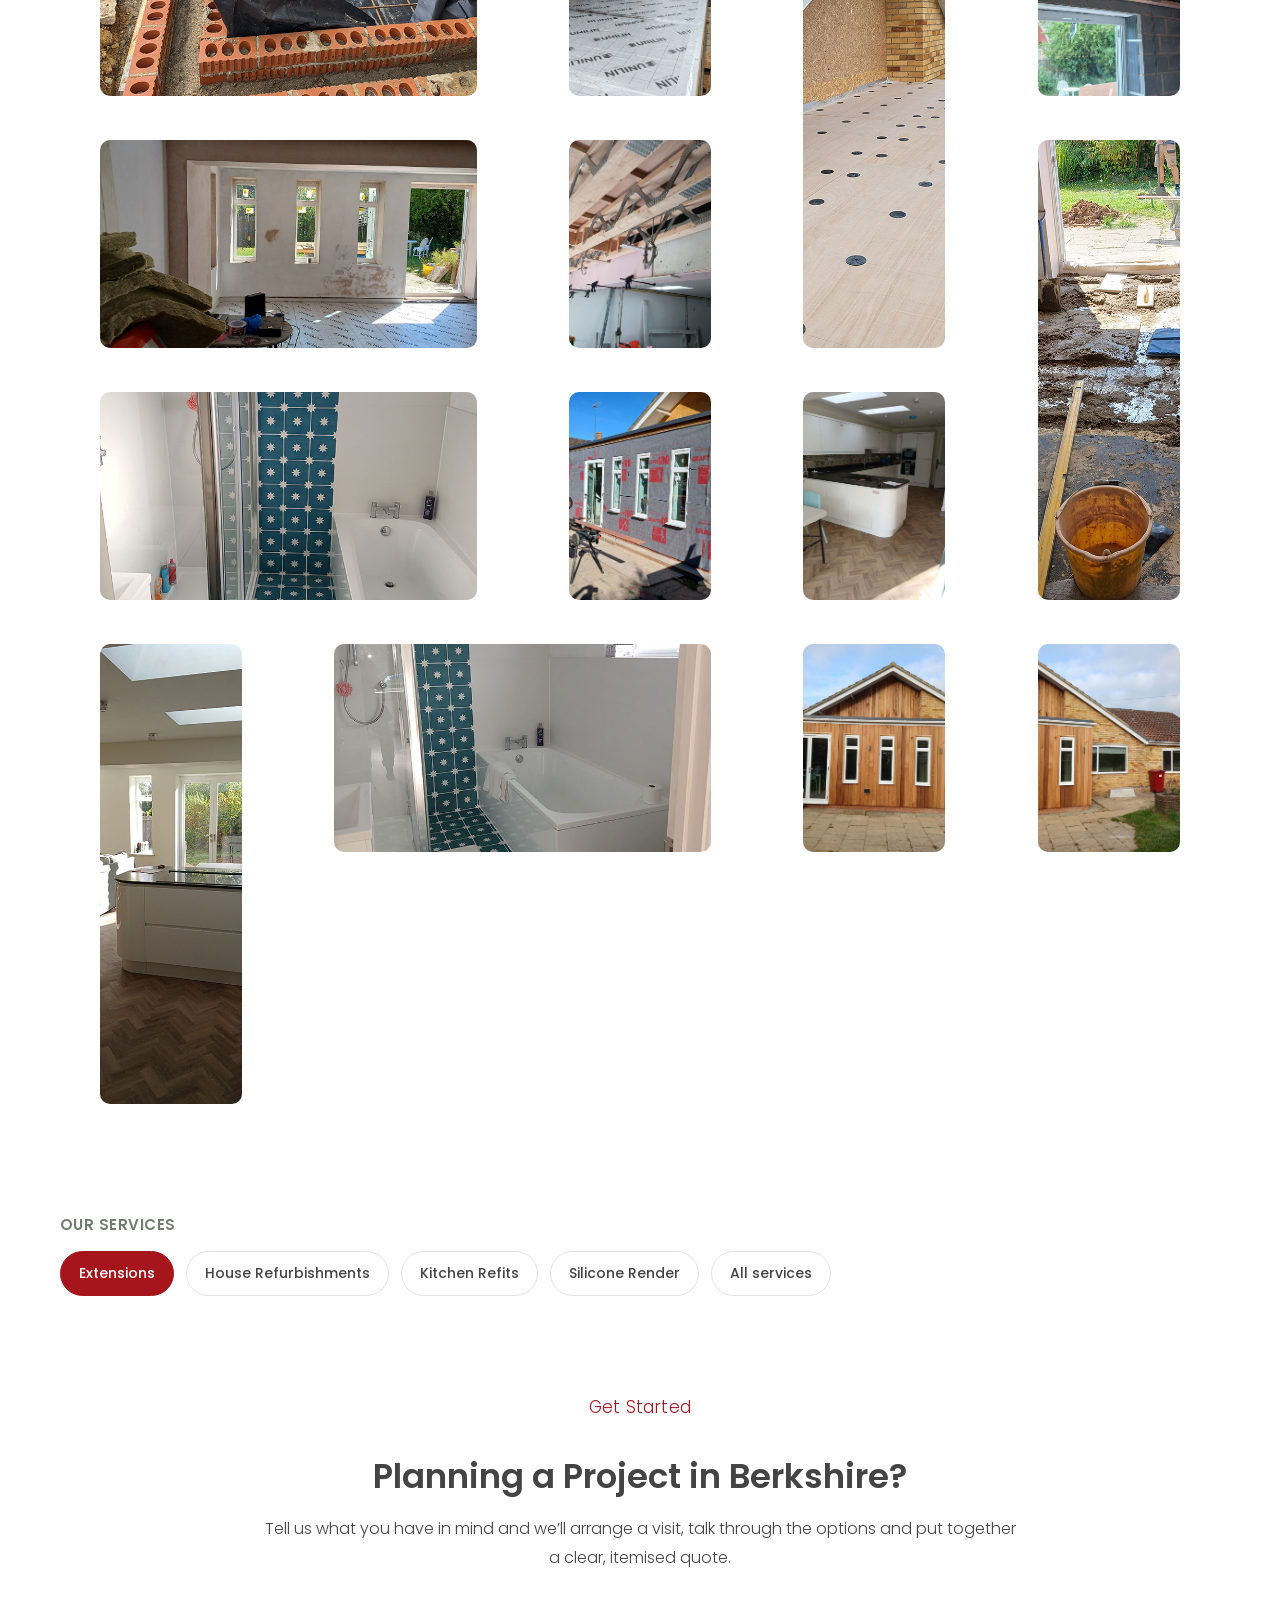
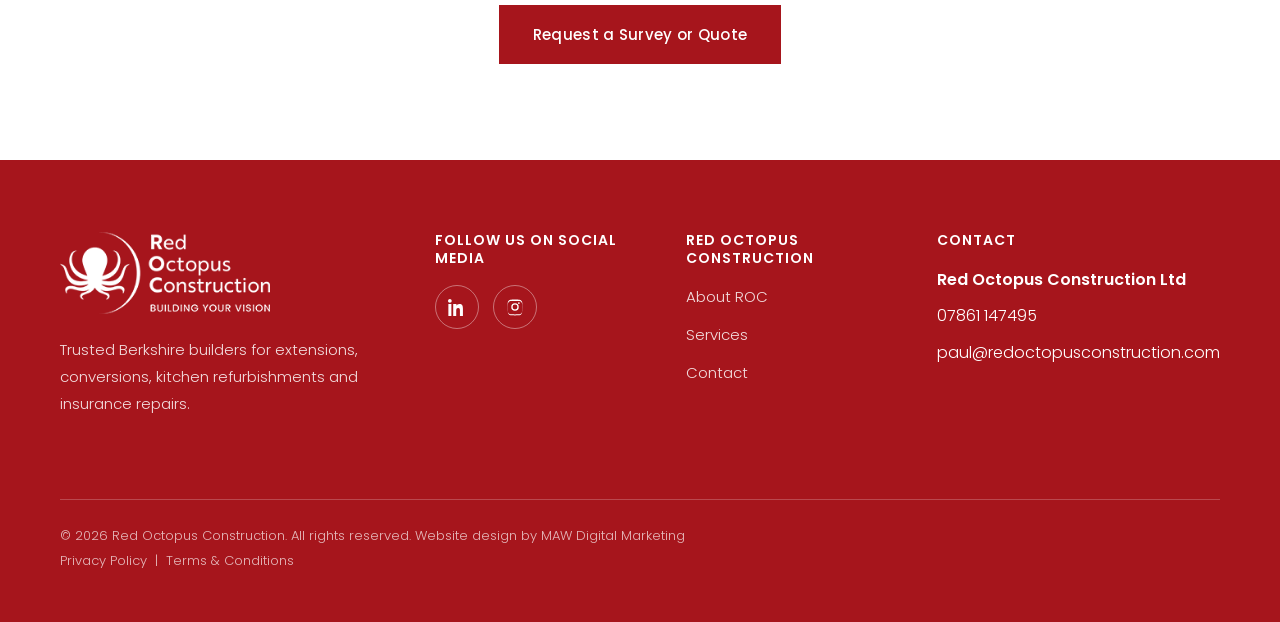
==== commit b1b4454d: "Header nav + favicon - Remove the (non-functional) burger button from the header - Add primary nav: " ====
--- a/extensions.html
+++ b/extensions.html
@@ -8,6 +8,7 @@
 <link rel="preconnect" href="https://fonts.googleapis.com" />
 <link rel="preconnect" href="https://fonts.gstatic.com" crossorigin />
 <link href="https://fonts.googleapis.com/css2?family=Poppins:ital,wght@0,300;0,400;0,500;0,600;0,700;1,400&display=swap" rel="stylesheet" />
+<link rel="icon" type="image/png" href="brand_assets/red_octopus_logo_alt_alt.png" />
 <link rel="stylesheet" href="styles.css" />
 </head>
 <body>
@@ -24,9 +25,11 @@
           <svg viewBox="0 0 24 24" aria-hidden="true"><path d="M6.6 10.8c1.4 2.8 3.8 5.1 6.6 6.6l2.2-2.2c.3-.3.7-.4 1-.2 1.1.4 2.3.6 3.6.6.6 0 1 .4 1 1V20c0 .6-.4 1-1 1C10.6 21 3 13.4 3 4c0-.6.4-1 1-1h3.5c.6 0 1 .4 1 1 0 1.2.2 2.4.6 3.6.1.4 0 .8-.3 1L6.6 10.8z"/></svg>
           07861 147495
         </a>
-        <button class="menu-btn" type="button" aria-label="Open menu">
-          <span></span><span></span>
-        </button>
+        <nav class="site-nav" aria-label="Primary">
+          <a class="site-nav__link" href="index.html#about">Our Story</a>
+          <a class="site-nav__link" href="services.html">Services</a>
+          <a class="site-nav__cta" href="index.html#quote">Request a Quote</a>
+        </nav>
       </div>
     </div>
   </header>
@@ -112,10 +115,10 @@
       <div class="fgroup">
         <h4>Follow Us on Social Media</h4>
         <div class="fsocial">
-          <a href="#" aria-label="LinkedIn">
+          <a href="https://www.linkedin.com/in/paul-homer-bb1839288/" aria-label="LinkedIn" target="_blank" rel="noopener">
             <svg viewBox="0 0 24 24" aria-hidden="true"><path d="M4.98 3.5A2.5 2.5 0 1 1 0 3.5a2.5 2.5 0 0 1 4.98 0zM.5 8h4V24h-4V8zm7 0h3.8v2.2h.05c.53-1 1.83-2.2 3.77-2.2 4.03 0 4.78 2.65 4.78 6.1V24h-4v-6.9c0-1.65-.03-3.77-2.3-3.77-2.3 0-2.65 1.8-2.65 3.65V24h-4V8z"/></svg>
           </a>
-          <a href="#" aria-label="Instagram">
+          <a href="https://www.instagram.com/red_octopus_construction" aria-label="Instagram" target="_blank" rel="noopener">
             <svg viewBox="0 0 24 24" aria-hidden="true"><path d="M12 2.16c3.2 0 3.58.01 4.85.07 1.17.05 1.8.25 2.23.42.56.22.96.48 1.38.9.42.42.68.82.9 1.38.17.42.37 1.06.42 2.23.06 1.27.07 1.65.07 4.85s-.01 3.58-.07 4.85c-.05 1.17-.25 1.8-.42 2.23-.22.56-.48.96-.9 1.38-.42.42-.82.68-1.38.9-.42.17-1.06.37-2.23.42-1.27.06-1.65.07-4.85.07s-3.58-.01-4.85-.07c-1.17-.05-1.8-.25-2.23-.42a3.7 3.7 0 0 1-1.38-.9 3.7 3.7 0 0 1-.9-1.38c-.17-.42-.37-1.06-.42-2.23-.06-1.27-.07-1.65-.07-4.85s.01-3.58.07-4.85c.05-1.17.25-1.8.42-2.23.22-.56.48-.96.9-1.38.42-.42.82-.68 1.38-.9.42-.17 1.06-.37 2.23-.42C8.42 2.17 8.8 2.16 12 2.16zm0 1.8c-3.15 0-3.5.01-4.74.07-1.14.05-1.76.24-2.17.4-.55.21-.94.47-1.35.88-.41.41-.67.8-.88 1.35-.16.41-.35 1.03-.4 2.17-.06 1.24-.07 1.6-.07 4.74s.01 3.5.07 4.74c.05 1.14.24 1.76.4 2.17.21.55.47.94.88 1.35.41.41.8.67 1.35.88.41.16 1.03.35 2.17.4 1.24.06 1.6.07 4.74.07s3.5-.01 4.74-.07c1.14-.05 1.76-.24 2.17-.4.55-.21.94-.47 1.35-.88.41-.41.67-.8.88-1.35.16-.41.35-1.03.4-2.17.06-1.24.07-1.6.07-4.74s-.01-3.5-.07-4.74c-.05-1.14-.24-1.76-.4-2.17a3.6 3.6 0 0 0-.88-1.35 3.6 3.6 0 0 0-1.35-.88c-.41-.16-1.03-.35-2.17-.4-1.24-.06-1.6-.07-4.74-.07zm0 3.06a4.98 4.98 0 1 1 0 9.96 4.98 4.98 0 0 1 0-9.96zm0 8.22a3.24 3.24 0 1 0 0-6.48 3.24 3.24 0 0 0 0 6.48zm6.34-8.42a1.16 1.16 0 1 1-2.32 0 1.16 1.16 0 0 1 2.32 0z"/></svg>
           </a>
         </div>
--- a/styles.css
+++ b/styles.css
@@ -94,24 +94,42 @@
 .site-header .inner{
   display:flex;
   align-items:center;
-  justify-content:space-between;
-  gap:14px;
+  justify-content:center;
+  flex-wrap:wrap;
+  gap:10px 22px;
 }
 .site-header__logo{width:150px;flex:none;}
 .site-header__link{display:inline-flex;}
 .site-header__link:focus-visible{outline:2px solid #fff;outline-offset:4px;}
-.site-header__right{display:flex;align-items:center;gap:18px;}
+.site-header__right{
+  display:flex;align-items:center;flex-wrap:wrap;
+  justify-content:center;gap:8px 20px;
+}
 .site-header__phone{
   display:inline-flex;align-items:center;gap:8px;
   color:#fff;font-family:var(--ff);font-weight:400;font-size:15px;white-space:nowrap;
 }
 .site-header__phone svg{width:16px;height:16px;fill:#fff;flex:none;}
 .site-header__phone:hover{color:rgba(255,255,255,.72);}
-.menu-btn{
-  background:none;border:0;padding:10px 0;cursor:pointer;
-  display:flex;flex-direction:column;gap:9px;width:40px;flex:none;
-}
-.menu-btn span{display:block;height:2px;width:100%;background:#fff;}
+.site-nav{
+  display:flex;align-items:center;flex-wrap:wrap;
+  justify-content:center;gap:8px 20px;
+}
+.site-nav__link{
+  color:#fff;font-family:var(--ff);font-weight:500;font-size:14px;letter-spacing:.01em;
+  padding:4px 0;
+  transition:opacity .2s ease;
+}
+.site-nav__link:hover{opacity:.72;}
+.site-nav__cta{
+  display:inline-flex;align-items:center;
+  background:#fff;color:var(--red);
+  font-family:var(--ff);font-weight:600;font-size:14px;letter-spacing:.01em;
+  padding:9px 18px;border-radius:999px;
+  transition:transform .2s ease, color .2s ease;
+}
+.site-nav__cta:hover{transform:translateY(-1px);color:var(--red-dark);}
+.site-nav__link:focus-visible,.site-nav__cta:focus-visible{outline:2px solid #fff;outline-offset:3px;}
 
 /* hero --------------------------------------------------------- */
 .hero{
@@ -522,6 +540,8 @@
 
   /* header + hero */
   .site-header__logo{width:176px;}
+  .site-header .inner{justify-content:space-between;flex-wrap:nowrap;}
+  .site-header__right{flex-wrap:nowrap;}
   .hero{padding:132px var(--pad-x) 130px;}
   .hero h1{font-size:50px;line-height:1.18;margin-bottom:24px;max-width:840px;}
   .hero__lead{font-size:17px;margin-bottom:40px;}
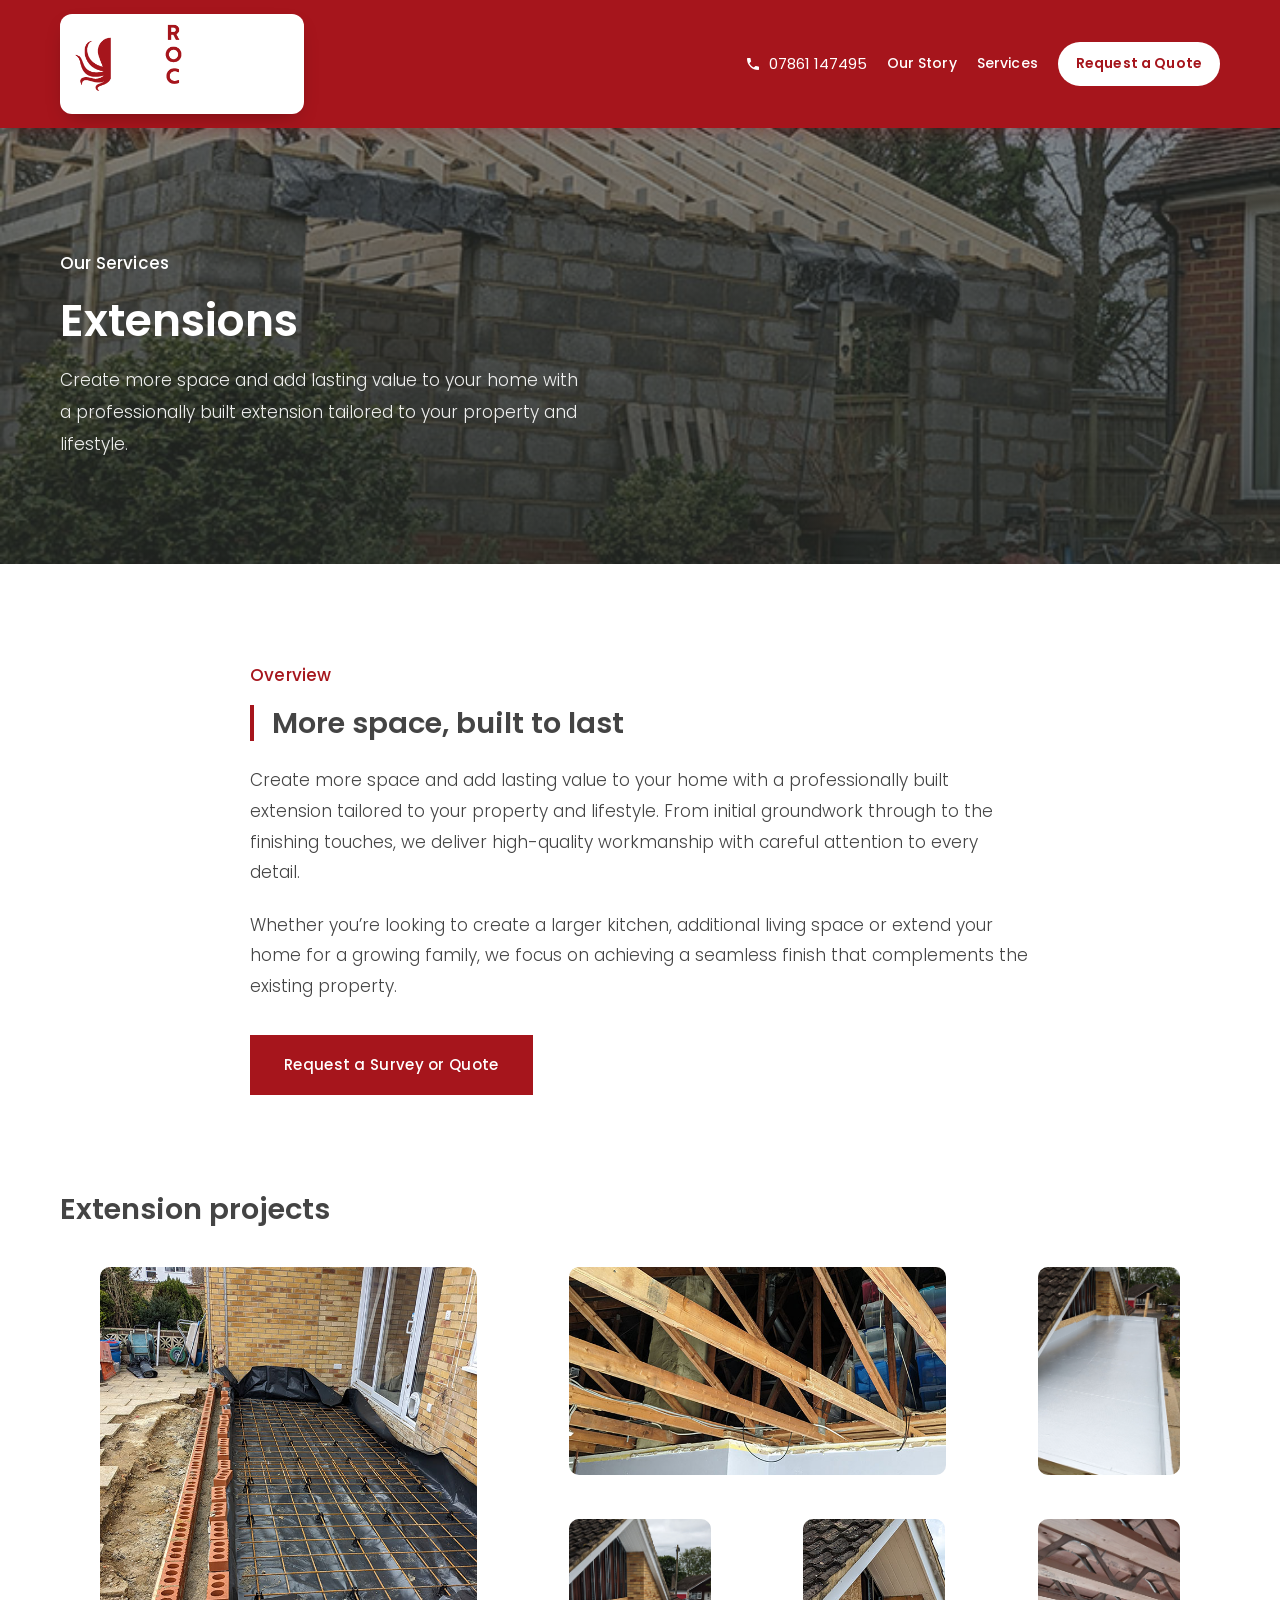
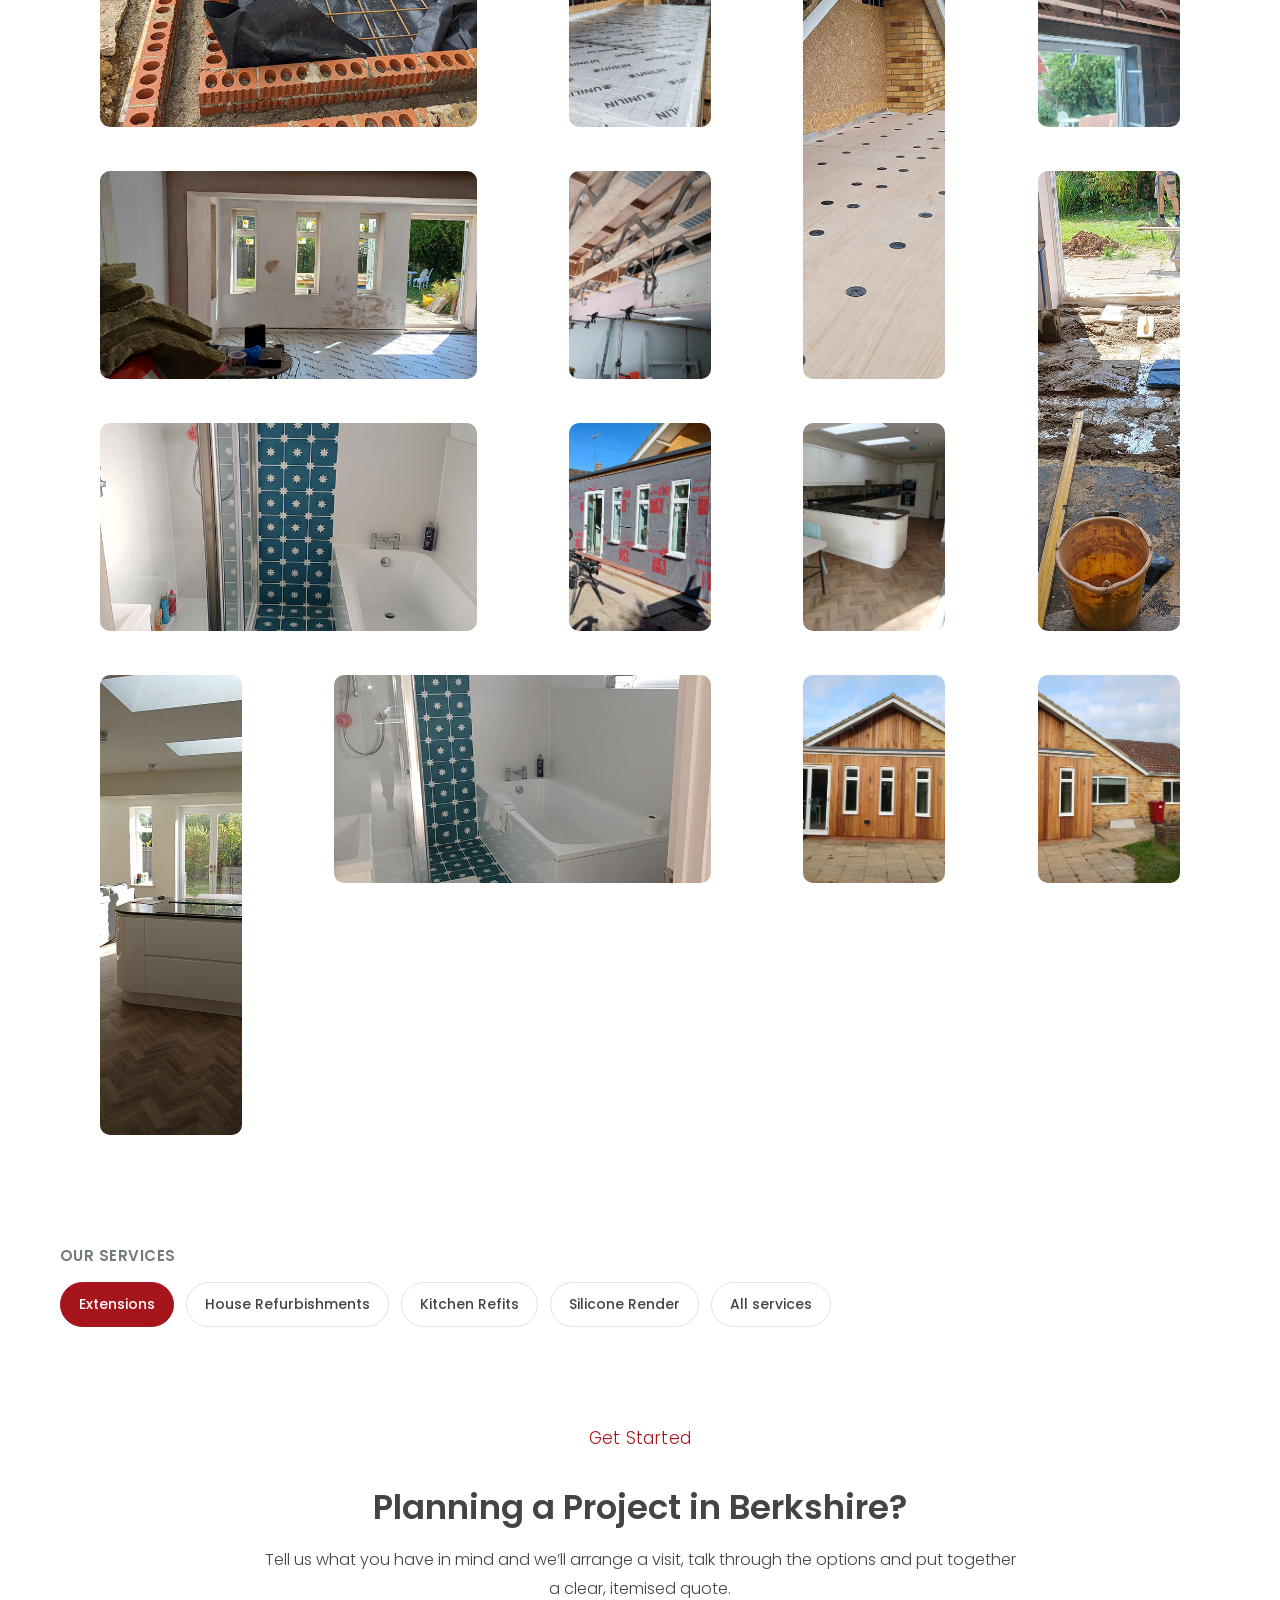
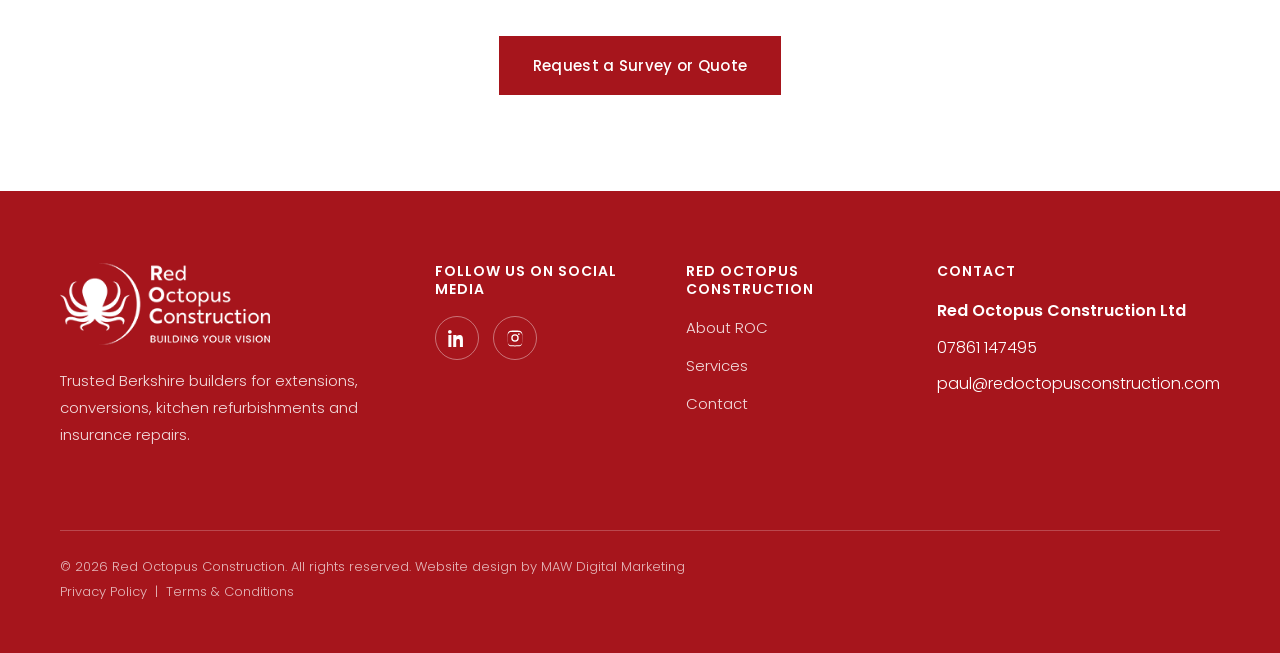
==== commit d9f9be84: "Secure the quote form (Web3Forms) + privacy policy - Form now POSTs to Web3Forms instead of mailto: " ====
--- a/extensions.html
+++ b/extensions.html
@@ -8,7 +8,7 @@
 <link rel="preconnect" href="https://fonts.googleapis.com" />
 <link rel="preconnect" href="https://fonts.gstatic.com" crossorigin />
 <link href="https://fonts.googleapis.com/css2?family=Poppins:ital,wght@0,300;0,400;0,500;0,600;0,700;1,400&display=swap" rel="stylesheet" />
-<link rel="icon" type="image/png" href="brand_assets/red_octopus_logo_alt_alt.png" />
+<link rel="icon" type="image/png" href="brand_assets/tab%20logo.png" />
 <link rel="stylesheet" href="styles.css" />
 </head>
 <body>
@@ -18,7 +18,7 @@
   <header class="site-header">
     <div class="inner">
       <a class="site-header__link" href="index.html" aria-label="Red Octopus Construction — home">
-        <img class="site-header__logo" src="brand_assets/red_octopus_logo_footer.png" alt="Red Octopus Construction" />
+        <img class="site-header__logo" src="brand_assets/red_octopus_logo_alt_alt.png" alt="Red Octopus Construction" />
       </a>
       <div class="site-header__right">
         <a class="site-header__phone" href="tel:07861147495">
@@ -142,7 +142,7 @@
 
       <p class="site-footer__legal">
         &copy; 2026 Red Octopus Construction. All rights reserved. Website design by MAW Digital Marketing<br />
-        <a href="#">Privacy Policy</a> &nbsp;|&nbsp; <a href="#">Terms &amp; Conditions</a>
+        <a href="privacy.html">Privacy Policy</a> &nbsp;|&nbsp; <a href="#">Terms &amp; Conditions</a>
       </p>
     </div>
   </footer>
--- a/styles.css
+++ b/styles.css
@@ -98,8 +98,14 @@
   flex-wrap:wrap;
   gap:10px 22px;
 }
-.site-header__logo{width:150px;flex:none;}
-.site-header__link{display:inline-flex;}
+.site-header__logo{width:186px;flex:none;display:block;}
+.site-header__link{
+  display:inline-flex;
+  background:#fff;
+  padding:8px 15px;
+  border-radius:12px;
+  box-shadow:0 8px 22px -10px rgba(0,0,0,.4);
+}
 .site-header__link:focus-visible{outline:2px solid #fff;outline-offset:4px;}
 .site-header__right{
   display:flex;align-items:center;flex-wrap:wrap;
@@ -258,24 +264,45 @@
 .svc:hover .svc__head h3{color:var(--red);}
 .svc__text{margin:0;padding-left:62px;font-size:14px;font-weight:300;line-height:1.7;color:var(--ink);}
 
-/* centre figure */
+/* centre panel — years of experience */
 .about__figure{position:relative;isolation:isolate;order:-1;align-self:center;width:100%;max-width:320px;margin:0 auto 8px;}
-.about__frame{position:relative;border-radius:8px;overflow:hidden;box-shadow:0 30px 60px -30px rgba(68,68,68,.45);}
-.about__frame img{width:100%;height:380px;object-fit:cover;}
-.about__figovl{
-  position:absolute;inset:0;
-  background:linear-gradient(to top, rgba(58,61,58,.6), rgba(58,61,58,0) 55%);
-  display:flex;align-items:flex-end;justify-content:center;padding:18px;
-}
-.about__figbtn{
-  display:inline-flex;align-items:center;gap:8px;
-  background:#fff;color:var(--red);
-  font-family:var(--ff);font-weight:500;font-size:13px;
-  padding:11px 18px;border-radius:999px;
-  transition:transform .25s ease, color .25s ease;
-}
-.about__figbtn svg{width:15px;height:15px;stroke:currentColor;stroke-width:2;fill:none;stroke-linecap:round;stroke-linejoin:round;}
-.about__figbtn:hover{transform:translateY(-2px);color:var(--red-dark);}
+.about__yrs{
+  position:relative;
+  border-radius:8px;
+  overflow:hidden;
+  padding:42px 30px 34px;
+  color:#fff;
+  background:
+    radial-gradient(130% 90% at 18% 0%, rgba(166,21,28,.42), transparent 62%),
+    linear-gradient(158deg, #2a1113 0%, #150a0b 72%);
+  box-shadow:0 30px 60px -30px rgba(68,68,68,.45);
+}
+.about__yrs-num{
+  display:block;
+  font-family:var(--ff);
+  font-weight:700;
+  font-size:clamp(72px, 12vw, 92px);
+  line-height:.9;
+  letter-spacing:-.03em;
+  color:#d0454d;
+  background:linear-gradient(178deg, #e88b90 0%, #c23c43 46%, #8c1117 100%);
+}
+@supports ((-webkit-background-clip:text) or (background-clip:text)){
+  .about__yrs-num{-webkit-background-clip:text;background-clip:text;color:transparent;}
+}
+.about__yrs-num sup{font-size:.52em;font-weight:600;top:-.62em;margin-left:.02em;}
+.about__yrs-label{
+  margin:16px 0 0;
+  max-width:17ch;
+  font-size:15px;font-weight:300;line-height:1.55;
+  color:rgba(255,255,255,.9);
+}
+.about__yrs-by{
+  margin:22px 0 0;padding-top:16px;
+  border-top:1px solid rgba(255,255,255,.16);
+  font-size:11px;font-weight:600;letter-spacing:.15em;text-transform:uppercase;
+  color:var(--sage);
+}
 .about__figframe{position:absolute;inset:-12px;border:3px solid var(--sage);border-radius:8px;}
 .about__accent{position:absolute;border-radius:50%;pointer-events:none;}
 .about__accent--1{width:70px;height:70px;background:rgba(166,21,28,.10);top:-26px;right:-28px;}
@@ -425,6 +452,11 @@
 .svcpage__lead{margin:0 0 22px;font-weight:300;}
 .svcpage__lead:last-of-type{margin-bottom:0;}
 .svcpage .btn{margin-top:34px;}
+.legal__meta{font-size:13px;font-weight:300;color:var(--sage-dark);margin:0 0 26px;}
+.legal h2{font-size:19px;font-weight:600;color:var(--ink);margin:34px 0 8px;}
+.legal p{margin:0 0 14px;font-weight:300;}
+.legal a{color:var(--red);text-decoration:underline;}
+.legal .svcpage__lead a{text-decoration:underline;}
 
 .pgallery-wrap{padding:0 var(--pad-x) var(--sec-y);}
 .pgallery-wrap .inner{max-width:var(--maxw);}
@@ -499,6 +531,31 @@
 .qform__note{font-size:12px;font-weight:300;color:var(--sage-dark);margin:12px 0 0;}
 .qform__note a{color:var(--red);}
 
+/* honeypot — visually hidden, off the tab order */
+.qform__hp{
+  position:absolute!important;left:-9999px!important;
+  width:1px;height:1px;opacity:0;pointer-events:none;
+}
+
+/* consent checkbox */
+.qform input[type="checkbox"]{width:auto;padding:0;}
+.qform .qform__consent{
+  display:flex;align-items:flex-start;gap:10px;
+  font-family:var(--ff);font-size:13px;font-weight:300;line-height:1.55;
+  text-transform:none;letter-spacing:0;color:var(--ink);margin:2px 0 0;
+}
+.qform .qform__consent input[type="checkbox"]{margin:3px 0 0;flex:none;accent-color:var(--red);}
+.qform .qform__consent a{color:var(--red);text-decoration:underline;}
+
+/* submit status message */
+.qform__status{
+  margin:4px 0 0;padding:12px 16px;
+  font-size:14px;font-weight:400;line-height:1.5;
+  border-left:3px solid var(--sage-dark);background:var(--soft);color:var(--ink);
+}
+.qform__status.is-ok{border-left-color:#2e7d43;background:#eef6f0;}
+.qform__status.is-err{border-left-color:var(--red);background:#fbecec;}
+
 /* footer (red) -------------------------------------- */
 .site-footer{background:var(--red);color:rgba(255,255,255,.85);padding:54px var(--pad-x) 44px;}
 .site-footer__logo{width:210px;margin:0 0 22px;}
@@ -539,7 +596,7 @@
   .deco{display:none;}
 
   /* header + hero */
-  .site-header__logo{width:176px;}
+  .site-header__logo{width:214px;}
   .site-header .inner{justify-content:space-between;flex-wrap:nowrap;}
   .site-header__right{flex-wrap:nowrap;}
   .hero{padding:132px var(--pad-x) 130px;}
